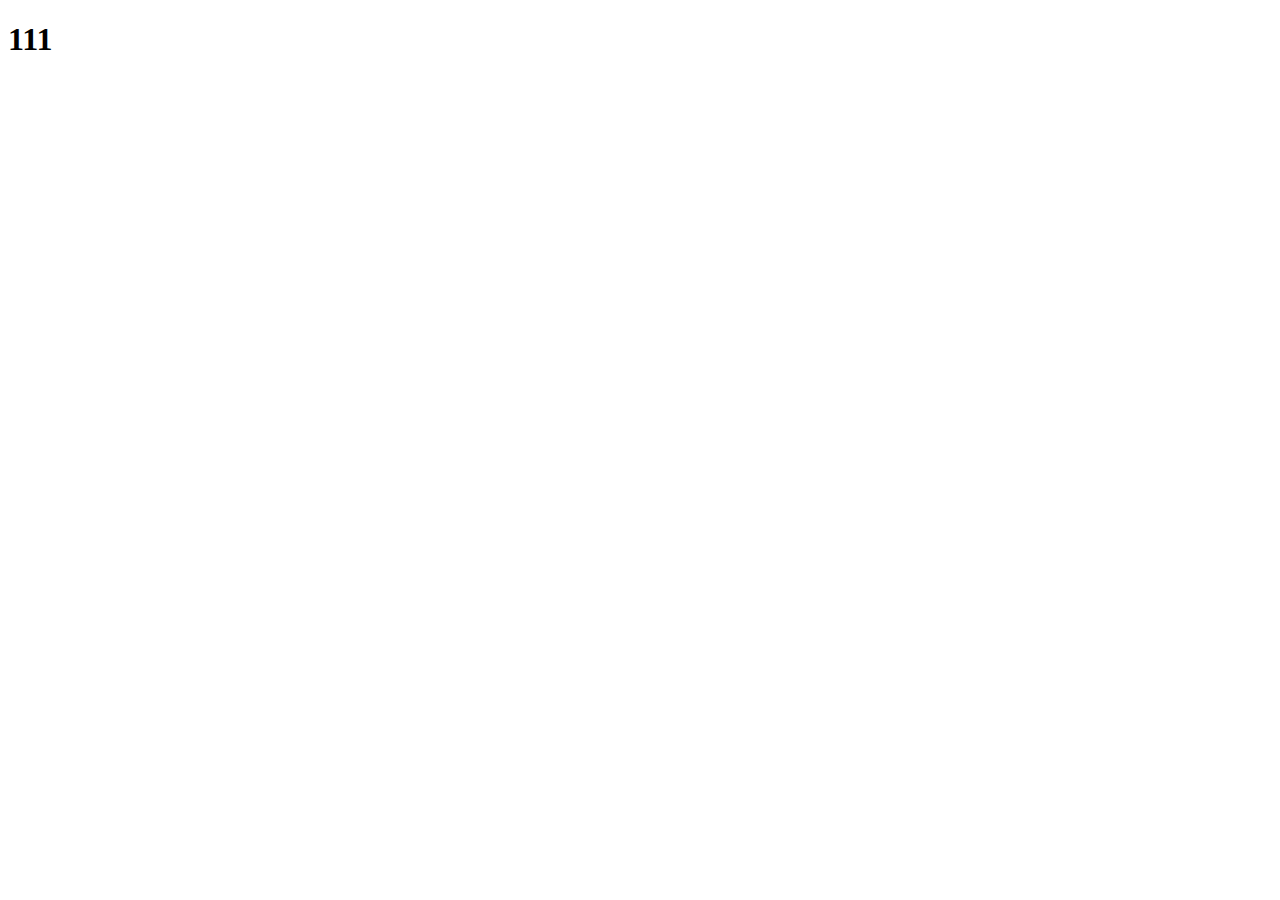
==== attention.html @ 2f2e019e "第一次上传 上传了空的html js css" ====
<!DOCTYPE html>
<html>

<head>
    <meta charset="UTF-8">
    <meta name="viewport" content="width=device-width, initial-scale=1.0, maximum-scale=1.0, user-scalable=0">
    <meta http-equiv="X-UA-Compatible" content="ie=edge">
    <title>我关注的小区</title>
    <link rel="stylesheet" href="">
    <script src=""></script>
</head>

<body>
<h1>111</h1>
</body>

</html>
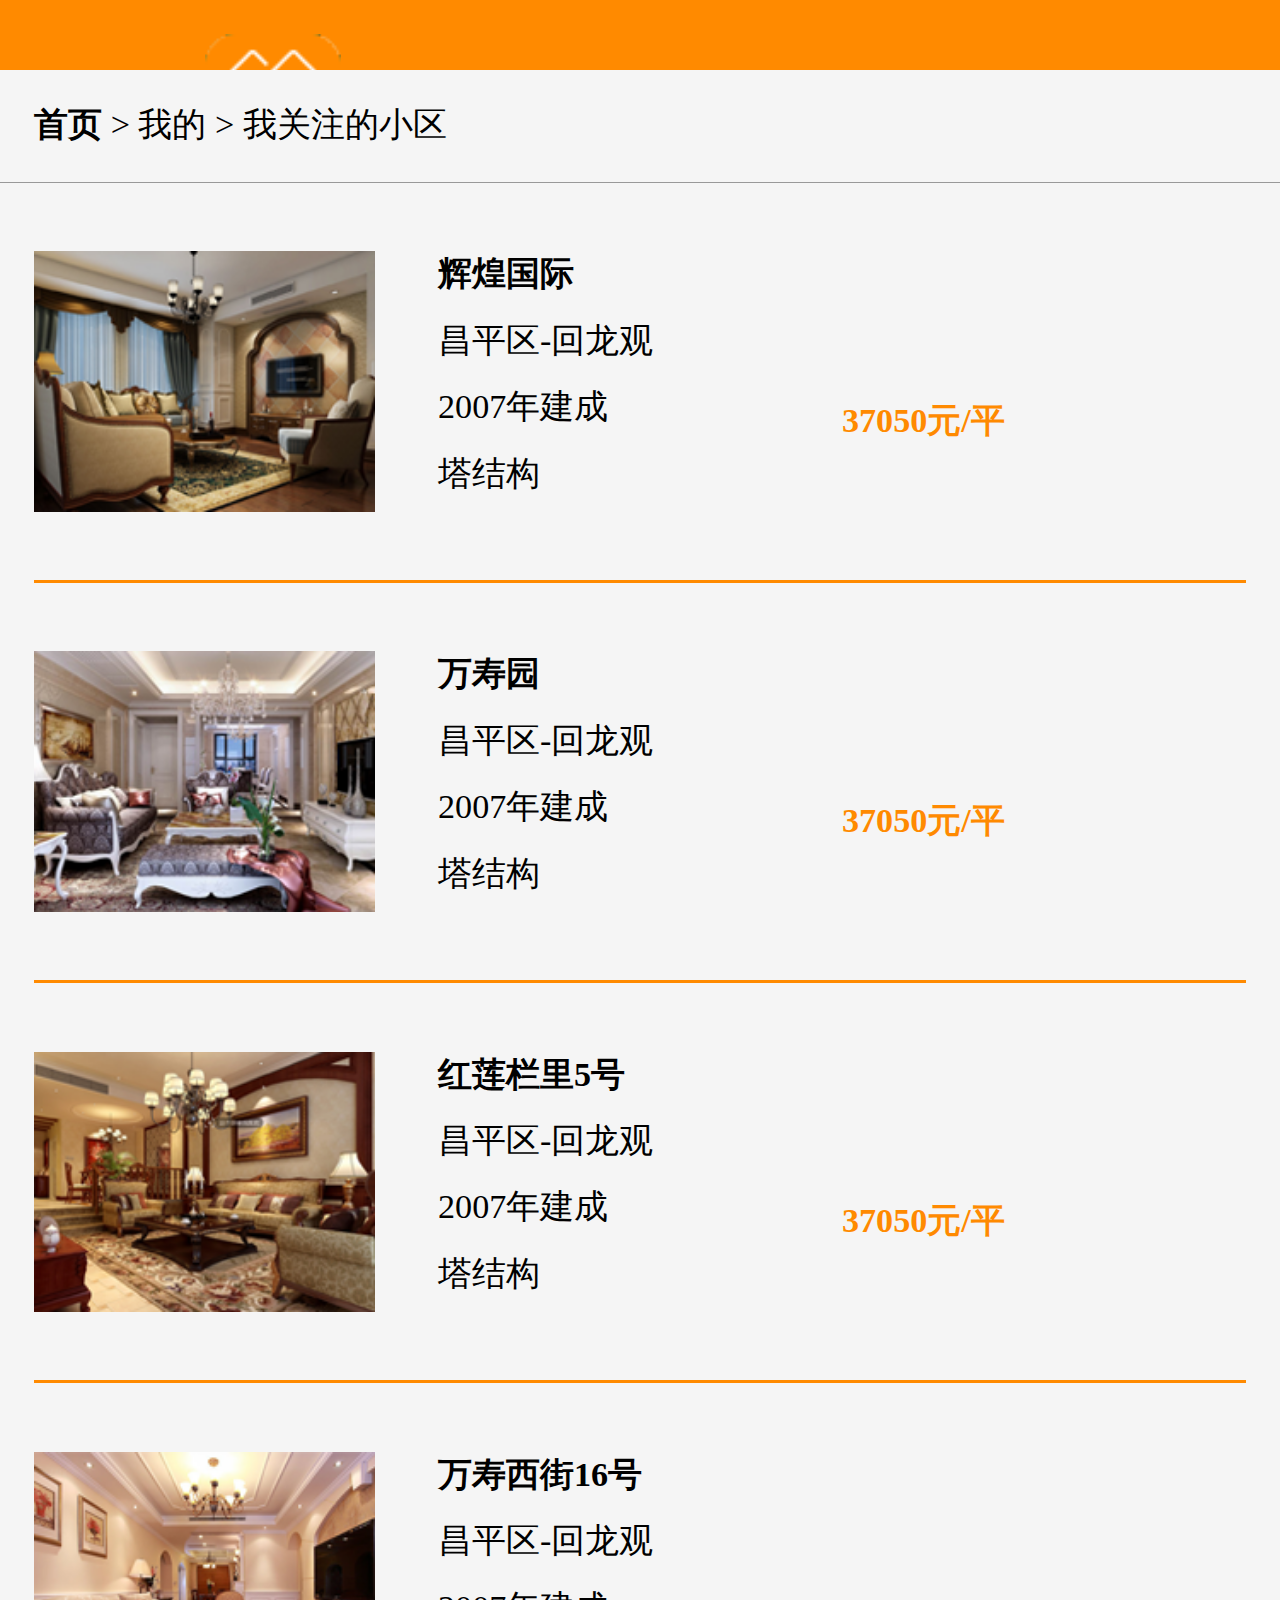
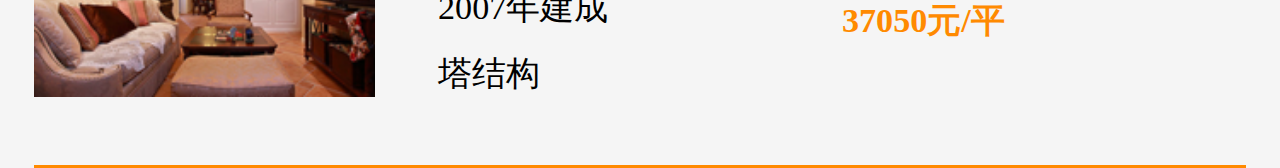
==== commit e8bd890f: "第四次提交 添加了 我关注的小区attention 登录login 立即登录logInNow 我的my  注册register 找回密码retrievePassword" ====
--- a/attention.html
+++ b/attention.html
@@ -6,12 +6,69 @@
     <meta name="viewport" content="width=device-width, initial-scale=1.0, maximum-scale=1.0, user-scalable=0">
     <meta http-equiv="X-UA-Compatible" content="ie=edge">
     <title>我关注的小区</title>
-    <link rel="stylesheet" href="">
-    <script src=""></script>
+    <link rel="stylesheet" href="./css/attention.css">
+    <script src="./js/setRem.js"></script>
 </head>
 
 <body>
-<h1>111</h1>
+    <iframe src="./header.html" frameborder="0" scroling="no" width="100%"></iframe>
+    <div class="top">
+        <p><strong>首页</strong> > <span>我的 > </span> <span>我关注的小区</span></p>
+    </div>
+    <ul class="ul">
+        <li>
+            <i>
+                  <img src="./image/my/img1.png" alt="">
+            </i>
+          
+            <a href="#">
+                <p class="p1">辉煌国际</p>
+                <p>昌平区-回龙观</p>
+                <p>2007年建成</p>
+                <p>塔结构</p>
+            </a>
+            <span>37050元/平</span>
+        </li>
+        <li>
+            <i>
+                  <img src="./image/my/img2.png" alt="">
+            </i>
+          
+            <a href="#">
+                <p class="p1">万寿园</p>
+                <p>昌平区-回龙观</p>
+                <p>2007年建成</p>
+                <p>塔结构</p>
+            </a>
+            <span>37050元/平</span>
+        </li>
+        <li>
+            <i>
+                  <img src="./image/my/img3.png" alt="">
+            </i>
+          
+            <a href="#">
+                <p class="p1">红莲栏里5号</p>
+                <p>昌平区-回龙观</p>
+                <p>2007年建成</p>
+                <p>塔结构</p>
+            </a>
+            <span>37050元/平</span>
+        </li>
+        <li>
+            <i>
+                  <img src="./image/my/img4.png" alt="">
+            </i>
+          
+            <a href="#">
+                <p class="p1">万寿西街16号</p>
+                <p>昌平区-回龙观</p>
+                <p>2007年建成</p>
+                <p>塔结构</p>
+            </a>
+            <span>37050元/平</span>
+        </li>
+    </ul>
 </body>
 
 </html>--- a/css/attention.css
+++ b/css/attention.css
@@ -0,0 +1,58 @@
+* {
+  margin: 0;
+  padding: 0;
+}
+iframe {
+  height: 70px;
+}
+body {
+  background-color: #f5f5f5;
+}
+.top {
+  width: 100%;
+  padding: 1rem 1rem;
+  border-bottom: 1px solid #999;
+  margin-top: -0.3rem;
+}
+.top p {
+  font-size: 1rem;
+}
+.ul {
+  width: 100%;
+  padding: 0rem  1rem 0 1rem;
+  box-sizing: border-box;
+}
+.ul li {
+  list-style: none;
+  display: flex;
+  padding-bottom: 2rem;
+  border-bottom: 0.1rem solid #ff8a00;
+  margin-top: 2rem;
+}
+.ul li i {
+  flex: 1;
+}
+.ul li i img {
+  width: 10rem;
+  height: 100%;
+}
+.ul li a {
+  flex: 1;
+  font-size: 1rem;
+  text-decoration: none;
+  color: black;
+}
+.ul li a .p1 {
+  margin-top: 0rem;
+  font-weight: 700;
+}
+.ul li a p {
+  margin-top: 0.6rem;
+}
+.ul li span {
+  flex: 1;
+  font-size: 1rem;
+  margin-top: 4.3rem;
+  font-weight: 600;
+  color: #ff8a00;
+}
